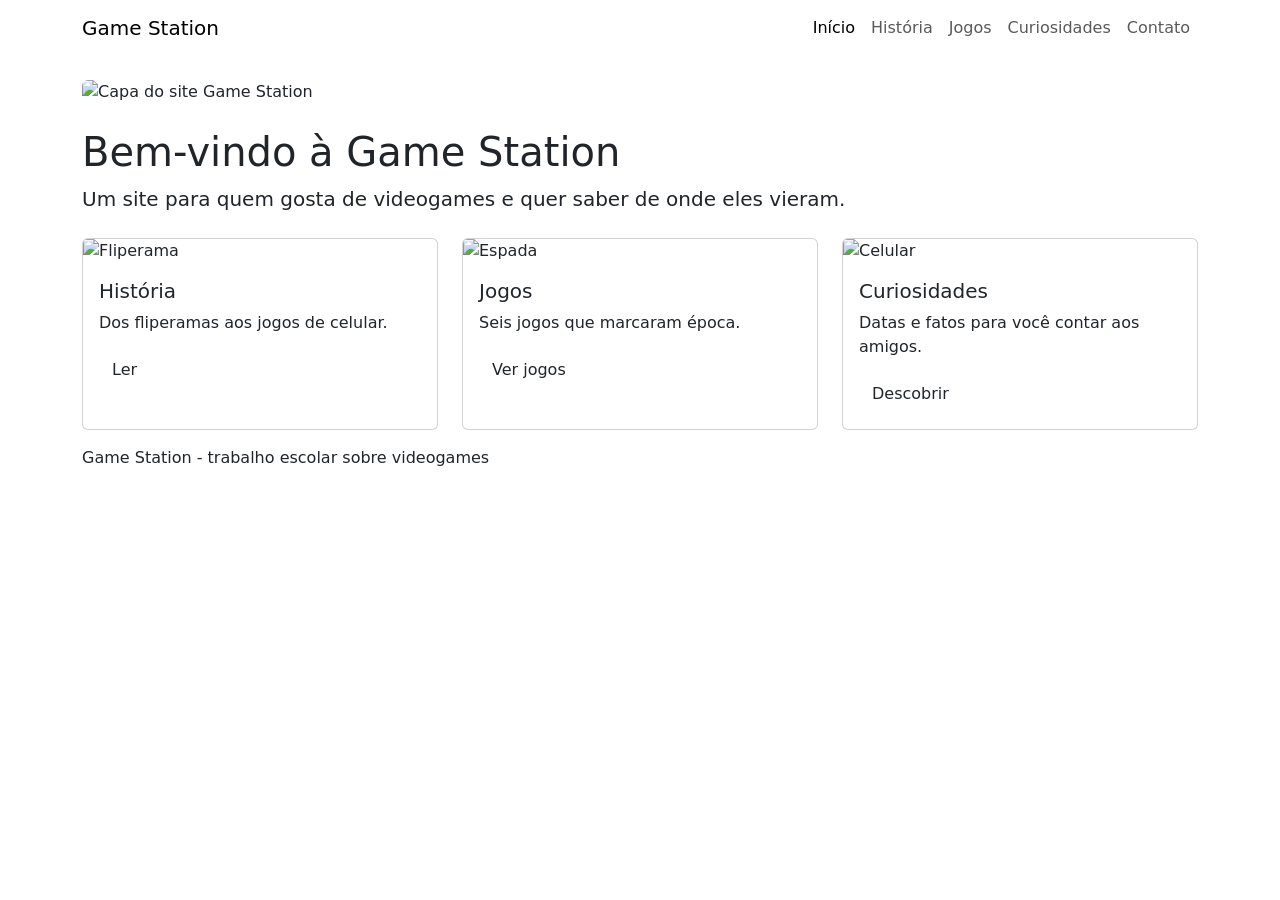
==== index.html @ eb12242b "Add files via upload" ====
<!DOCTYPE html>
<html lang="pt-BR">
<head>
  <meta charset="utf-8">
  <meta name="viewport" content="width=device-width, initial-scale=1">
  <title>Início - Game Station</title>
  <link href="https://cdn.jsdelivr.net/npm/bootstrap@5.3.3/dist/css/bootstrap.min.css" rel="stylesheet">
  <link href="css/estilo.css" rel="stylesheet">
</head>
<body>

  <nav class="navbar navbar-expand-md">
    <div class="container">
      <a class="navbar-brand" href="index.html">Game Station</a>
      <button class="navbar-toggler bg-light" type="button" data-bs-toggle="collapse" data-bs-target="#menu">
        <span class="navbar-toggler-icon"></span>
      </button>
      <div class="collapse navbar-collapse" id="menu">
        <ul class="navbar-nav ms-auto">
          <li class="nav-item"><a class="nav-link active" href="index.html">Início</a></li>
          <li class="nav-item"><a class="nav-link" href="historia.html">História</a></li>
          <li class="nav-item"><a class="nav-link" href="jogos.html">Jogos</a></li>
          <li class="nav-item"><a class="nav-link" href="curiosidades.html">Curiosidades</a></li>
          <li class="nav-item"><a class="nav-link" href="contato.html">Contato</a></li>
        </ul>
      </div>
    </div>
  </nav>

  <div class="container mt-4">
    <img src="img/capa.svg" class="img-fluid rounded mb-4" alt="Capa do site Game Station">
    <h1>Bem-vindo à Game Station</h1>
    <p class="lead">Um site para quem gosta de videogames e quer saber de onde eles vieram.</p>

    <div class="row mt-4">
      <div class="col-md-4 mb-3">
        <div class="card h-100">
          <img src="img/arcade.svg" class="card-img-top" alt="Fliperama">
          <div class="card-body">
            <h5 class="card-title">História</h5>
            <p class="card-text">Dos fliperamas aos jogos de celular.</p>
            <a href="historia.html" class="btn btn-jogo">Ler</a>
          </div>
        </div>
      </div>
      <div class="col-md-4 mb-3">
        <div class="card h-100">
          <img src="img/zelda.svg" class="card-img-top" alt="Espada">
          <div class="card-body">
            <h5 class="card-title">Jogos</h5>
            <p class="card-text">Seis jogos que marcaram época.</p>
            <a href="jogos.html" class="btn btn-jogo">Ver jogos</a>
          </div>
        </div>
      </div>
      <div class="col-md-4 mb-3">
        <div class="card h-100">
          <img src="img/portatil.svg" class="card-img-top" alt="Celular">
          <div class="card-body">
            <h5 class="card-title">Curiosidades</h5>
            <p class="card-text">Datas e fatos para você contar aos amigos.</p>
            <a href="curiosidades.html" class="btn btn-jogo">Descobrir</a>
          </div>
        </div>
      </div>
    </div>
  </div>

  <footer>
    <div class="container">Game Station - trabalho escolar sobre videogames</div>
  </footer>

  <script src="https://cdn.jsdelivr.net/npm/bootstrap@5.3.3/dist/js/bootstrap.bundle.min.js"></script>
</body>
</html>
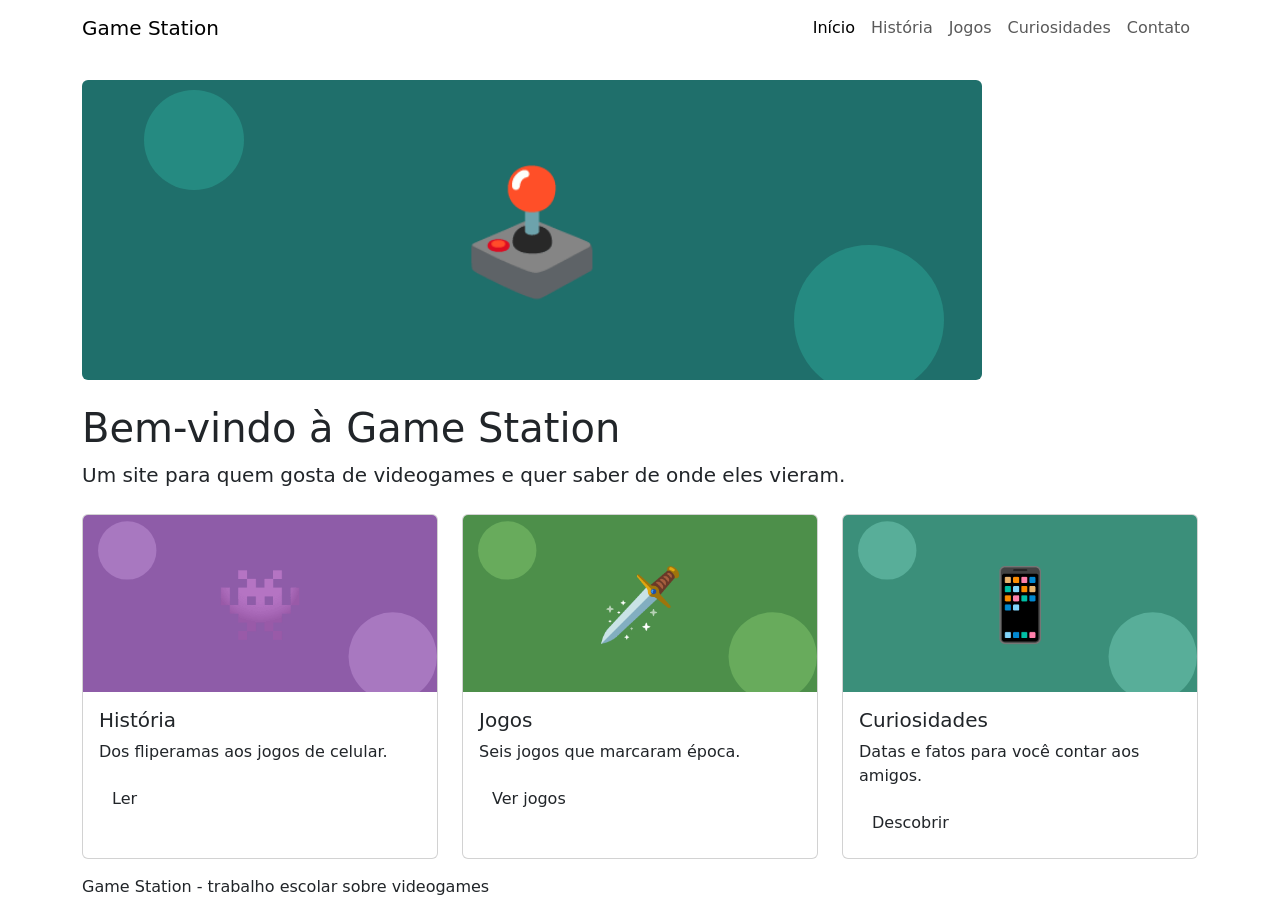
==== commit 3d64c2f1: "Update index.html" ====
--- a/index.html
+++ b/index.html
@@ -28,14 +28,14 @@
   </nav>
 
   <div class="container mt-4">
-    <img src="img/capa.svg" class="img-fluid rounded mb-4" alt="Capa do site Game Station">
+    <img src="capa.svg" class="img-fluid rounded mb-4" alt="Capa do site Game Station">
     <h1>Bem-vindo à Game Station</h1>
     <p class="lead">Um site para quem gosta de videogames e quer saber de onde eles vieram.</p>
 
     <div class="row mt-4">
       <div class="col-md-4 mb-3">
         <div class="card h-100">
-          <img src="img/arcade.svg" class="card-img-top" alt="Fliperama">
+          <img src="arcade.svg" class="card-img-top" alt="Fliperama">
           <div class="card-body">
             <h5 class="card-title">História</h5>
             <p class="card-text">Dos fliperamas aos jogos de celular.</p>
@@ -45,7 +45,7 @@
       </div>
       <div class="col-md-4 mb-3">
         <div class="card h-100">
-          <img src="img/zelda.svg" class="card-img-top" alt="Espada">
+          <img src="zelda.svg" class="card-img-top" alt="Espada">
           <div class="card-body">
             <h5 class="card-title">Jogos</h5>
             <p class="card-text">Seis jogos que marcaram época.</p>
@@ -55,7 +55,7 @@
       </div>
       <div class="col-md-4 mb-3">
         <div class="card h-100">
-          <img src="img/portatil.svg" class="card-img-top" alt="Celular">
+          <img src="portatil.svg" class="card-img-top" alt="Celular">
           <div class="card-body">
             <h5 class="card-title">Curiosidades</h5>
             <p class="card-text">Datas e fatos para você contar aos amigos.</p>
